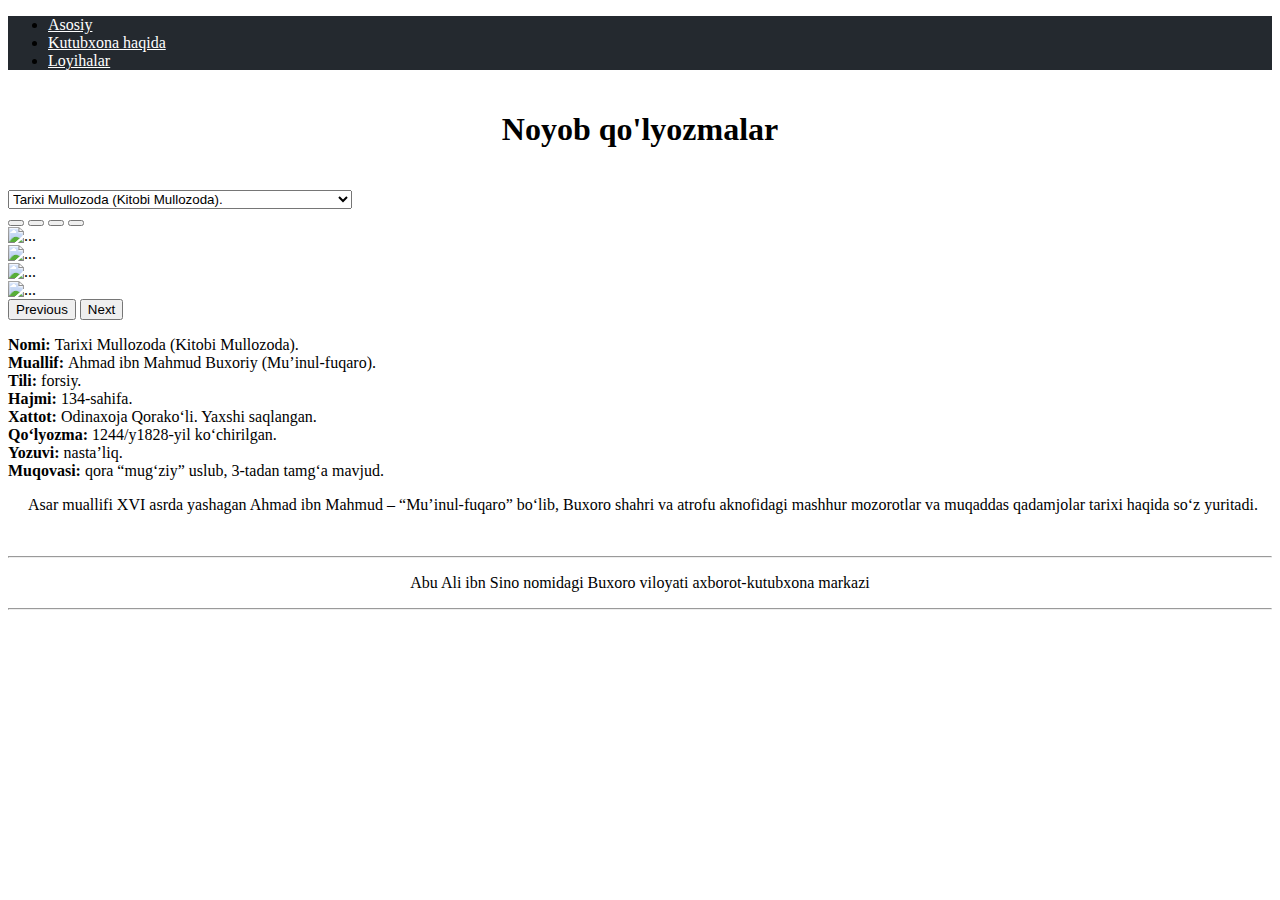
==== index.html @ 759d8fa0 "Add files via upload" ====
<!DOCTYPE html>
<html>

<head>
  <meta charset="UTF-8">
  <meta http-equiv="X-UA-Compatible" content="IE=edge">
  <meta name="viewport" content="width=device-width, initial-scale=1.0">
  <link rel="stylesheet" href="./css/MyStyle.css">

  <link href="https://cdn.jsdelivr.net/npm/bootstrap@5.2.0-beta1/dist/css/bootstrap.min.css" rel="stylesheet"
    integrity="sha384-0evHe/X+R7YkIZDRvuzKMRqM+OrBnVFBL6DOitfPri4tjfHxaWutUpFmBp4vmVor" crossorigin="anonymous">
  <title>Noyob qo'lyozmalar</title>
</head>

<body>
  <div class="wrapper">
    <div class="container-fluid">
      <ul class="nav MyNav">
        <li class="nav-item">
          <a class="nav-link MyNavA active" aria-current="page" href="https://bukhara.natlib.uz/">Asosiy</a>
        </li>
        <li class="nav-item">
          <a class="nav-link MyNavA" id="MyNavA" href="https://bukhara.natlib.uz/bbs/content/94_720">Kutubxona haqida</a>
        </li>
        <li class="nav-item">
          <a class="nav-link MyNavA" href="https://bukhara.natlib.uz/bbs/content/94_233188">Loyihalar</a>
        </li>

      </ul>
    </div>
    <div class="container">
      <h1 class="myh">Noyob qo'lyozmalar</h1>
    </div>
    <div class="container select">
      <select class="form-select form-select-lg mb-3" aria-label=".form-select-lg example" id="nqselect">
        <option selected>Open this select menu</option>
        <option value="1">One</option>
        <option value="2">Two</option>
        <option value="3">Three</option>
      </select>
    </div>
    <div class="container">
      <div class="nqic">
        <div class="card cm">
          <div class="nqi">
            <div id="carouselExampleIndicators" class="carousel slide" data-bs-ride="true">
              <div class="carousel-indicators" id="cardImgDiv1">
                <button type="button" data-bs-target="#carouselExampleIndicators" data-bs-slide-to="0"
                  class="active" aria-current="true" aria-label="Slide 1"></button>
                <button type="button" data-bs-target="#carouselExampleIndicators" data-bs-slide-to="1"
                  aria-label="Slide 2"></button>
                <button type="button" data-bs-target="#carouselExampleIndicators" data-bs-slide-to="2"
                  aria-label="Slide 3"></button>
                <button type="button" data-bs-target="#carouselExampleIndicators" data-bs-slide-to="3"
                  aria-label="Slide 4"></button>
              </div>
              <div class="carousel-inner" id="cardImgDiv2">
                <div class="carousel-item active">
                  <img
                    src="https://uznel-rlps.natlib.uz:444/FN/dl_image/uload/userfiles/images/nq_Tarixi_Mullozoda.jpg"
                    class="cimg" alt="...">
                </div>
                <div class="carousel-item">
                  <img src="https://picsum.photos/id/2/500/700" class="cimg" alt="...">
                </div>
                <div class="carousel-item">
                  <img src="https://picsum.photos/id/3/200/300" class="cimg" alt="...">
                </div>
                <div class="carousel-item">
                  <img src="https://picsum.photos/id/4/200/300" class="cimg" alt="...">
                </div>
              </div>
              <button class="carousel-control-prev" type="button" data-bs-target="#carouselExampleIndicators"
                data-bs-slide="prev">
                <span class="carousel-control-prev-icon" aria-hidden="true"></span>
                <span class="visually-hidden">Previous</span>
              </button>
              <button class="carousel-control-next" type="button" data-bs-target="#carouselExampleIndicators"
                data-bs-slide="next">
                <span class="carousel-control-next-icon" aria-hidden="true"></span>
                <span class="visually-hidden">Next</span>
              </button>
            </div>
          </div>
          <div class="card-body">
            <p class="card-text">
            <div><b>Nomi: </b><span id="nomi">Tarixi Mullozoda (Kitobi Mullozoda).</span></div>
            <div><b>Muallif: </b><span id="muallif">Ahmad ibn Mahmud Buxoriy (Muʼinul-fuqaro).</span></div>
            <div><b>Tili: </b><span id="tili">forsiy.</span></div>
            <div><b>Hajmi: </b><span id="hajmi"> 134-sahifa.</span></div>
            <div><b>Xattot: </b><span id="xattot"> Odinaxoja Qorakoʻli. Yaxshi saqlangan.</span></div>
            <div><b>Qoʻlyozma: </b><span id="qulyozma"> 1244/y1828-yil koʻchirilgan.</span></div>
            <div><b>Yozuvi: </b><span id="yozuvi"> nastaʼliq.</span></div>
            <div><b>Muqovasi: </b><span id="muqovasi"> qora “mugʻziy” uslub, 3-tadan tamgʻa mavjud.</span></div>
            <p id="text">Asar muallifi XVI asrda yashagan Ahmad ibn Mahmud – “Muʼinul-fuqaro” boʻlib, Buxoro shahri va atrofu
              aknofidagi mashhur mozorotlar va muqaddas qadamjolar tarixi haqida soʻz yuritadi.</p>
            </p>
          </div>
        </div>

      </div>
    </div>
    <br>
    <hr>
    <div class="container-fluid footer">
      <div class="row">
        <div class="col-12">
          <p>Abu Ali ibn Sino nomidagi Buxoro viloyati axborot-kutubxona markazi</p>
        </div>
      </div>
    </div>
    <hr>
  </div>
  <script src="./js/main.js"></script>
  <script src="https://cdn.jsdelivr.net/npm/bootstrap@5.2.0-beta1/dist/js/bootstrap.bundle.min.js"
    integrity="sha384-pprn3073KE6tl6bjs2QrFaJGz5/SUsLqktiwsUTF55Jfv3qYSDhgCecCxMW52nD2"
    crossorigin="anonymous"></script>
</body>

</html>
---- css/MyStyle.css ----
.MyNav {
    background-color: #24292F;

}

.MyNav .nav-item a {
    color: white
}

.myh {
    display: flex;
    justify-content: center;
    align-items: center;
    padding: 20px
}

.nqic {
    display: flex;
    justify-content: center;
}

.cm {

    min-width: 768px;
    width: 100%;
}

.carousel {
    width: 100%;


}

.cimg {
    width: 100%;
    height: 100vh;

}

#nqselect{
    
  
}
.select{
    top: 0;
    display: block;
    position: sticky;
    z-index: 1;
}
#text{
    text-indent: 20px;
}
.carousel-item img{
    object-fit: contain;
}
.footer{
    text-align: center;
}
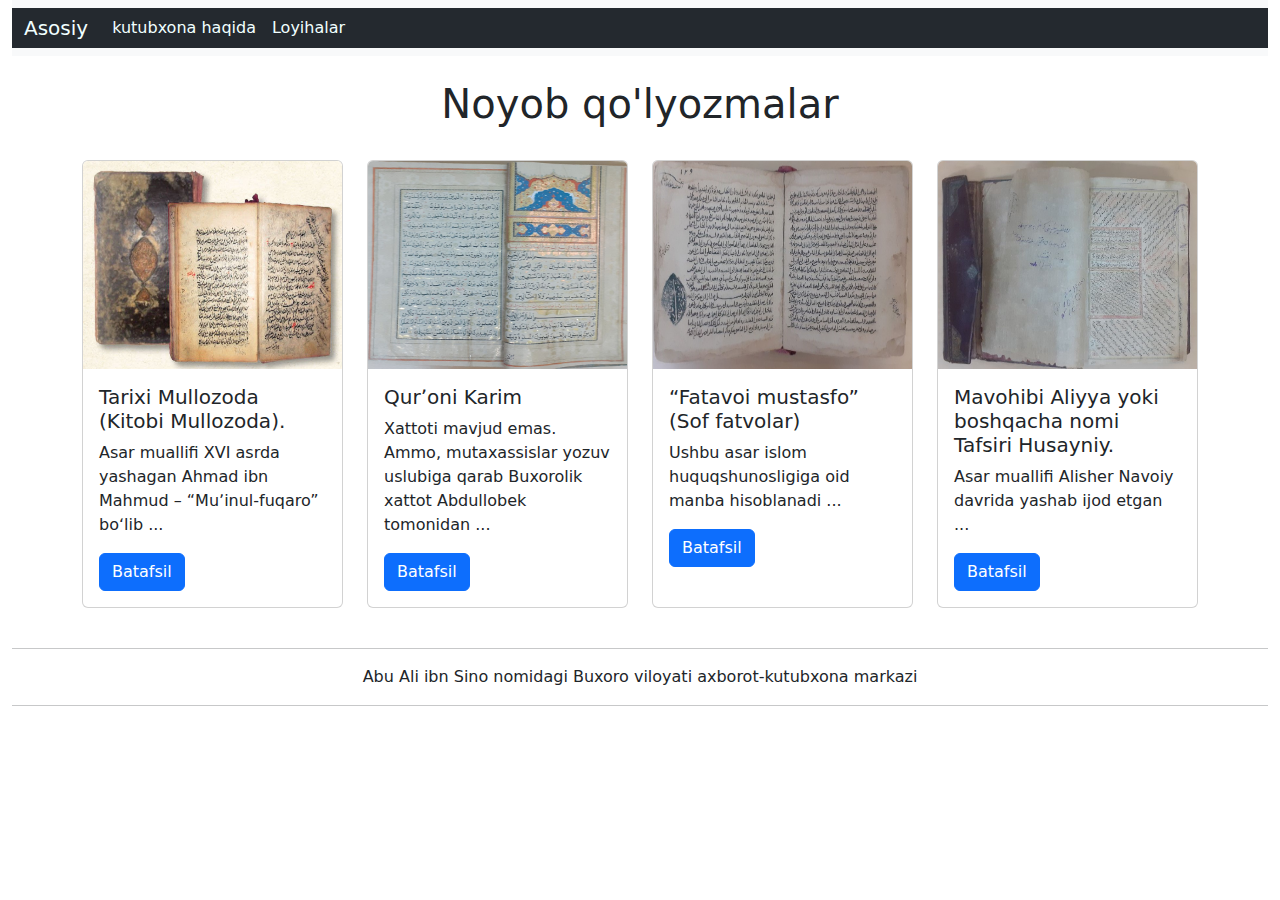
==== commit 5095e9ea: "Add files via upload" ====
--- a/index.html
+++ b/index.html
@@ -2,119 +2,98 @@
 <html>
 
 <head>
-  <meta charset="UTF-8">
-  <meta http-equiv="X-UA-Compatible" content="IE=edge">
-  <meta name="viewport" content="width=device-width, initial-scale=1.0">
-  <link rel="stylesheet" href="./css/MyStyle.css">
-
-  <link href="https://cdn.jsdelivr.net/npm/bootstrap@5.2.0-beta1/dist/css/bootstrap.min.css" rel="stylesheet"
-    integrity="sha384-0evHe/X+R7YkIZDRvuzKMRqM+OrBnVFBL6DOitfPri4tjfHxaWutUpFmBp4vmVor" crossorigin="anonymous">
-  <title>Noyob qo'lyozmalar</title>
+    <meta charset="UTF-8">
+    <meta http-equiv="X-UA-Compatible" content="IE=edge">
+    <meta name="viewport" content="width=device-width, initial-scale=1.0">
+    <link rel="stylesheet" href="./css/bootstrap.css">
+    <link rel="stylesheet" href="./css/MyStyle.css">
+    <title>Noyob qo'lyozmalar</title>
 </head>
 
 <body>
-  <div class="wrapper">
-    <div class="container-fluid">
-      <ul class="nav MyNav">
-        <li class="nav-item">
-          <a class="nav-link MyNavA active" aria-current="page" href="https://bukhara.natlib.uz/">Asosiy</a>
-        </li>
-        <li class="nav-item">
-          <a class="nav-link MyNavA" id="MyNavA" href="https://bukhara.natlib.uz/bbs/content/94_720">Kutubxona haqida</a>
-        </li>
-        <li class="nav-item">
-          <a class="nav-link MyNavA" href="https://bukhara.natlib.uz/bbs/content/94_233188">Loyihalar</a>
-        </li>
+    <div class="wrapper">
+        <div class="header container-fluid">
+            <nav class="navbar navbar-dark navbar-expand-lg bg-light">
+                <div class="container-fluid" id="myNav">
+                    <a class="navbar-brand" href="https://bukhara.natlib.uz/">Asosiy</a>
+                    <button class="navbar-toggler" type="button" data-bs-toggle="collapse"
+                        data-bs-target="#navbarSupportedContent" aria-controls="navbarSupportedContent"
+                        aria-expanded="false" aria-label="Toggle navigation">
+                        <span class="navbar-toggler-icon"></span>
+                    </button>
+                    <div class="collapse navbar-collapse" id="navbarSupportedContent">
+                        <ul class="navbar-nav me-auto mb-2 mb-lg-0">
+                            <li class="nav-item">
+                                <a class="nav-link active" aria-current="page" href="https://bukhara.natlib.uz/bbs/content/94_720">kutubxona haqida</a>
+                            </li>
+                            <li class="nav-item">
+                                <a class="nav-link" href="https://bukhara.natlib.uz/bbs/content/94_233188">Loyihalar</a>
+                            </li>
+                        </ul>
 
-      </ul>
+                    </div>
+                </div>
+            </nav>
+            <br>
+            <h1 class="text-center">Noyob qo'lyozmalar</h1>
+            <br>
+        </div>
+        <div class="center container" id="center">
+            <div class="row">
+                <div class="col-xs-12 col-sm-6 col-md-3 col-lg-3 myCard">
+                    <div class="card" style="width: 17rem;">
+                        <img src="./img/0/0.jpg" class="card-img-top myImg" alt="...">
+                        <div class="card-body">
+                            <h5 class="card-title">Tarixi Mullozoda (Kitobi Mullozoda).</h5>
+                            <p class="card-text">Asar muallifi XVI asrda yashagan Ahmad ibn Mahmud – “Muʼinul-fuqaro”
+                                boʻlib ...</p>
+                            <a href="#" class="btn btn-primary nqButton" id="b0">Batafsil</a>
+                        </div>
+                    </div>
+                </div>
+                <div class="col-xs-12 col-sm-6 col-md-3 col-lg-3 myCard">
+                    <div class="card" style="width: 17rem;">
+                        <img src="./img/1/1.jpg" class="card-img-top myImg" alt="...">
+                        <div class="card-body">
+                            <h5 class="card-title">Qurʼoni Karim</h5>
+                            <p class="card-text">Xattoti mavjud emas. Ammo, mutaxassislar yozuv uslubiga qarab Buxorolik xattot Abdullobek tomonidan ...</p>
+                            <a href="#" class="btn btn-primary nqButton" id="b1">Batafsil</a>
+                        </div>
+                    </div>
+                </div>
+                <div class="col-xs-12 col-sm-6 col-md-3 col-lg-3 myCard">
+                    <div class="card" style="width: 17rem;">
+                        <img src="./img/2/1.jpg" class="card-img-top myImg" alt="...">
+                        <div class="card-body">
+                            <h5 class="card-title">“Fatavoi mustasfo” (Sof fatvolar)</h5>
+                            <p class="card-text">Ushbu asar islom huquqshunosligiga oid manba hisoblanadi ...</p>
+                            <a href="#" class="btn btn-primary nqButton" id="b2">Batafsil</a>
+                        </div>
+                    </div>
+                </div>
+                <div class="col-xs-12 col-sm-6 col-md-3 col-lg-3 myCard">
+                    <div class="card" style="width: 17rem;">
+                        <img src="./img/3/1.jpg" class="card-img-top myImg" alt="...">
+                        <div class="card-body">
+                            <h5 class="card-title">Mavohibi Aliyya yoki boshqacha nomi Tafsiri Husayniy.</h5>
+                            <p class="card-text">Asar muallifi Alisher Navoiy davrida yashab ijod etgan ...</p>
+                            <a href="#" class="btn btn-primary nqButton" id="b3">Batafsil</a>
+                        </div>
+                    </div>
+                </div>
+            </div>
+            <br>
+           
+            
+        </div>
+        <div class="footer container-fluid">
+            <hr>
+            <p class="text-center">Abu Ali ibn Sino nomidagi Buxoro viloyati axborot-kutubxona markazi</p>
+            <hr>
+        </div>
     </div>
-    <div class="container">
-      <h1 class="myh">Noyob qo'lyozmalar</h1>
-    </div>
-    <div class="container select">
-      <select class="form-select form-select-lg mb-3" aria-label=".form-select-lg example" id="nqselect">
-        <option selected>Open this select menu</option>
-        <option value="1">One</option>
-        <option value="2">Two</option>
-        <option value="3">Three</option>
-      </select>
-    </div>
-    <div class="container">
-      <div class="nqic">
-        <div class="card cm">
-          <div class="nqi">
-            <div id="carouselExampleIndicators" class="carousel slide" data-bs-ride="true">
-              <div class="carousel-indicators" id="cardImgDiv1">
-                <button type="button" data-bs-target="#carouselExampleIndicators" data-bs-slide-to="0"
-                  class="active" aria-current="true" aria-label="Slide 1"></button>
-                <button type="button" data-bs-target="#carouselExampleIndicators" data-bs-slide-to="1"
-                  aria-label="Slide 2"></button>
-                <button type="button" data-bs-target="#carouselExampleIndicators" data-bs-slide-to="2"
-                  aria-label="Slide 3"></button>
-                <button type="button" data-bs-target="#carouselExampleIndicators" data-bs-slide-to="3"
-                  aria-label="Slide 4"></button>
-              </div>
-              <div class="carousel-inner" id="cardImgDiv2">
-                <div class="carousel-item active">
-                  <img
-                    src="https://uznel-rlps.natlib.uz:444/FN/dl_image/uload/userfiles/images/nq_Tarixi_Mullozoda.jpg"
-                    class="cimg" alt="...">
-                </div>
-                <div class="carousel-item">
-                  <img src="https://picsum.photos/id/2/500/700" class="cimg" alt="...">
-                </div>
-                <div class="carousel-item">
-                  <img src="https://picsum.photos/id/3/200/300" class="cimg" alt="...">
-                </div>
-                <div class="carousel-item">
-                  <img src="https://picsum.photos/id/4/200/300" class="cimg" alt="...">
-                </div>
-              </div>
-              <button class="carousel-control-prev" type="button" data-bs-target="#carouselExampleIndicators"
-                data-bs-slide="prev">
-                <span class="carousel-control-prev-icon" aria-hidden="true"></span>
-                <span class="visually-hidden">Previous</span>
-              </button>
-              <button class="carousel-control-next" type="button" data-bs-target="#carouselExampleIndicators"
-                data-bs-slide="next">
-                <span class="carousel-control-next-icon" aria-hidden="true"></span>
-                <span class="visually-hidden">Next</span>
-              </button>
-            </div>
-          </div>
-          <div class="card-body">
-            <p class="card-text">
-            <div><b>Nomi: </b><span id="nomi">Tarixi Mullozoda (Kitobi Mullozoda).</span></div>
-            <div><b>Muallif: </b><span id="muallif">Ahmad ibn Mahmud Buxoriy (Muʼinul-fuqaro).</span></div>
-            <div><b>Tili: </b><span id="tili">forsiy.</span></div>
-            <div><b>Hajmi: </b><span id="hajmi"> 134-sahifa.</span></div>
-            <div><b>Xattot: </b><span id="xattot"> Odinaxoja Qorakoʻli. Yaxshi saqlangan.</span></div>
-            <div><b>Qoʻlyozma: </b><span id="qulyozma"> 1244/y1828-yil koʻchirilgan.</span></div>
-            <div><b>Yozuvi: </b><span id="yozuvi"> nastaʼliq.</span></div>
-            <div><b>Muqovasi: </b><span id="muqovasi"> qora “mugʻziy” uslub, 3-tadan tamgʻa mavjud.</span></div>
-            <p id="text">Asar muallifi XVI asrda yashagan Ahmad ibn Mahmud – “Muʼinul-fuqaro” boʻlib, Buxoro shahri va atrofu
-              aknofidagi mashhur mozorotlar va muqaddas qadamjolar tarixi haqida soʻz yuritadi.</p>
-            </p>
-          </div>
-        </div>
-
-      </div>
-    </div>
-    <br>
-    <hr>
-    <div class="container-fluid footer">
-      <div class="row">
-        <div class="col-12">
-          <p>Abu Ali ibn Sino nomidagi Buxoro viloyati axborot-kutubxona markazi</p>
-        </div>
-      </div>
-    </div>
-    <hr>
-  </div>
-  <script src="./js/main.js"></script>
-  <script src="https://cdn.jsdelivr.net/npm/bootstrap@5.2.0-beta1/dist/js/bootstrap.bundle.min.js"
-    integrity="sha384-pprn3073KE6tl6bjs2QrFaJGz5/SUsLqktiwsUTF55Jfv3qYSDhgCecCxMW52nD2"
-    crossorigin="anonymous"></script>
+    <script src="./js/bootstrap.bundle.min.js"></script>
+    <script src="./js/main.js"></script>
 </body>
 
 </html>--- a/css/MyStyle.css
+++ b/css/MyStyle.css
@@ -1,58 +1,38 @@
-.MyNav {
+#myNav {
     background-color: #24292F;
 
 }
 
-.MyNav .nav-item a {
-    color: white
+#myNav a {
+    color: #F1FFFF;
+}
+.myImg{
+    width: 100%;
+    height: 13rem;
+}
+.myCard{
+
+    display: flex;
+    justify-content: center;
+  
+}
+#modalImg{
+    border: 5px solid #24292F;
+    display: flex;
+    justify-content: center;
+    max-height: 600px;
+    max-width: 100%
+}
+#modalImg img{
+    border: 1px solid red;
+    max-width: 100%;
 }
 
-.myh {
-    display: flex;
-    justify-content: center;
-    align-items: center;
-    padding: 20px
-}
-
-.nqic {
-    display: flex;
-    justify-content: center;
-}
-
-.cm {
-
-    min-width: 768px;
+.item{
+   
+    background-color: #24292F;
+    color: #F1FFFF;
+   
+    height: 100%;
     width: 100%;
-}
-
-.carousel {
-    width: 100%;
-
-
-}
-
-.cimg {
-    width: 100%;
-    height: 100vh;
-
-}
-
-#nqselect{
-    
-  
-}
-.select{
-    top: 0;
-    display: block;
-    position: sticky;
-    z-index: 1;
-}
-#text{
-    text-indent: 20px;
-}
-.carousel-item img{
-    object-fit: contain;
-}
-.footer{
-    text-align: center;
 }